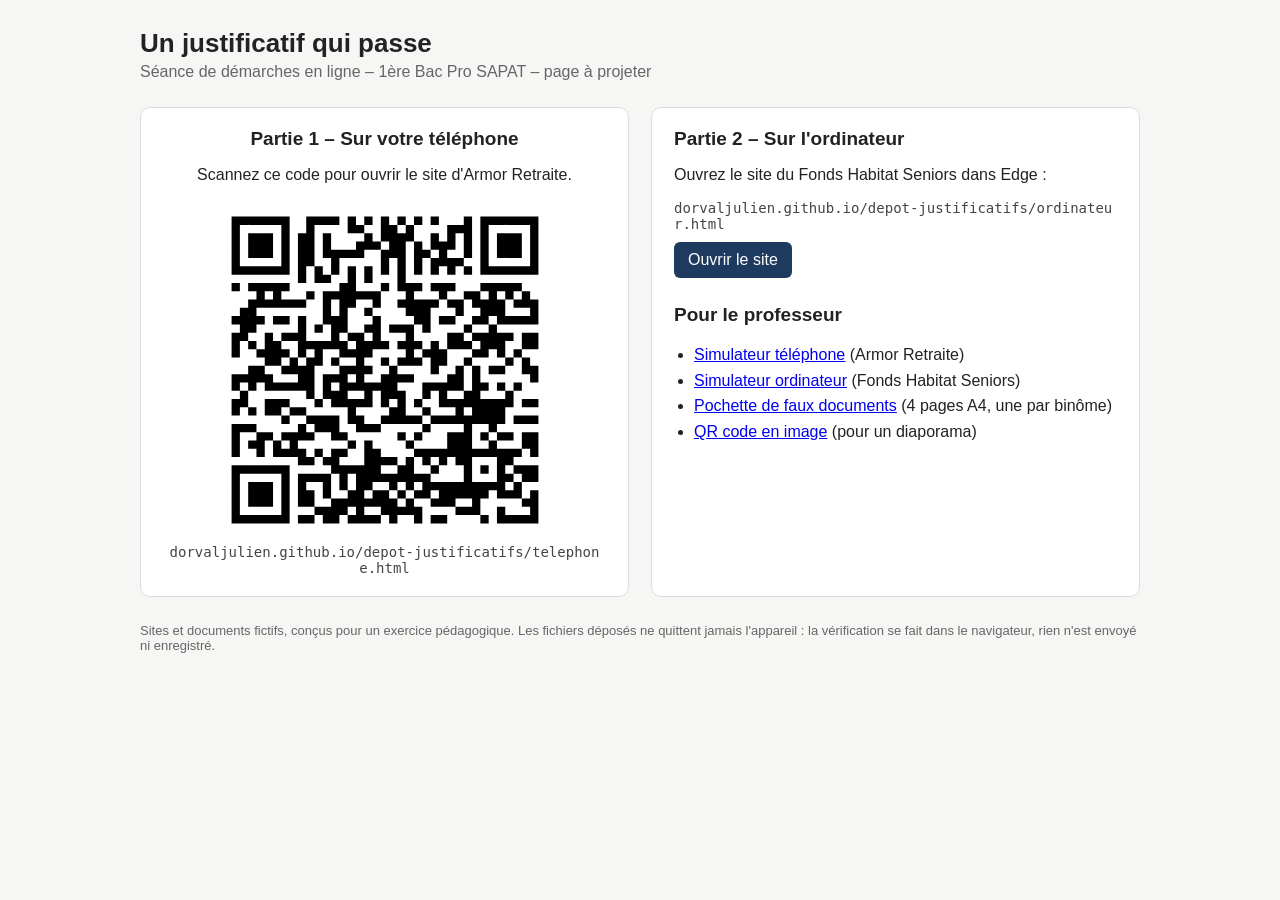
==== depot-justificatifs/index.html @ ace06927 "Ajoute les simulateurs de dépôt de justificatifs (1ère SAPAT) Séance « Un justificatif qui passe » d" ====
<!DOCTYPE html>
<html lang="fr">
<head>
<meta charset="utf-8">
<meta name="viewport" content="width=device-width, initial-scale=1">
<meta name="robots" content="noindex, nofollow">
<title>Un justificatif qui passe – page professeur</title>
<style>
  body { margin: 0; font-family: "Segoe UI", Roboto, Arial, sans-serif; color: #222; background: #f6f6f4; }
  main { max-width: 1000px; margin: 0 auto; padding: 28px 24px 40px; }
  h1 { margin: 0 0 4px; font-size: 26px; }
  .sous { color: #666; margin-bottom: 26px; }
  .grille { display: grid; grid-template-columns: 1fr 1fr; gap: 22px; }
  .bloc { background: #fff; border: 1px solid #ddd; border-radius: 10px; padding: 20px 22px; }
  .bloc h2 { margin: 0 0 8px; font-size: 19px; }
  .qr { text-align: center; }
  .qr img { width: 100%; max-width: 340px; }
  .url { font-family: Consolas, monospace; font-size: 14px; word-break: break-all; color: #444; }
  a.bouton { display: inline-block; margin-top: 10px; padding: 9px 14px; background: #1f3a5f; color: #fff; text-decoration: none; border-radius: 6px; }
  ul { padding-left: 20px; line-height: 1.6; }
  .note { font-size: 13px; color: #666; margin-top: 26px; }
  @media (max-width: 760px) { .grille { grid-template-columns: 1fr; } }
</style>
</head>
<body>
<main>
  <h1>Un justificatif qui passe</h1>
  <div class="sous">Séance de démarches en ligne – 1ère Bac Pro SAPAT – page à projeter</div>

  <div class="grille">
    <div class="bloc qr">
      <h2>Partie 1 – Sur votre téléphone</h2>
      <p>Scannez ce code pour ouvrir le site d'Armor Retraite.</p>
      <img src="qr-telephone.svg" alt="QR code vers le simulateur téléphone">
      <div class="url">dorvaljulien.github.io/depot-justificatifs/telephone.html</div>
    </div>
    <div class="bloc">
      <h2>Partie 2 – Sur l'ordinateur</h2>
      <p>Ouvrez le site du Fonds Habitat Seniors dans Edge :</p>
      <div class="url">dorvaljulien.github.io/depot-justificatifs/ordinateur.html</div>
      <a class="bouton" href="ordinateur.html">Ouvrir le site</a>

      <h2 style="margin-top:26px">Pour le professeur</h2>
      <ul>
        <li><a href="telephone.html">Simulateur téléphone</a> (Armor Retraite)</li>
        <li><a href="ordinateur.html">Simulateur ordinateur</a> (Fonds Habitat Seniors)</li>
        <li><a href="pochette_LeGoff_SPECIMEN.pdf">Pochette de faux documents</a> (4 pages A4, une par binôme)</li>
        <li><a href="qr-telephone.png">QR code en image</a> (pour un diaporama)</li>
      </ul>
    </div>
  </div>

  <p class="note">Sites et documents fictifs, conçus pour un exercice pédagogique. Les fichiers déposés ne quittent jamais
  l'appareil : la vérification se fait dans le navigateur, rien n'est envoyé ni enregistré.</p>
</main>
</body>
</html>
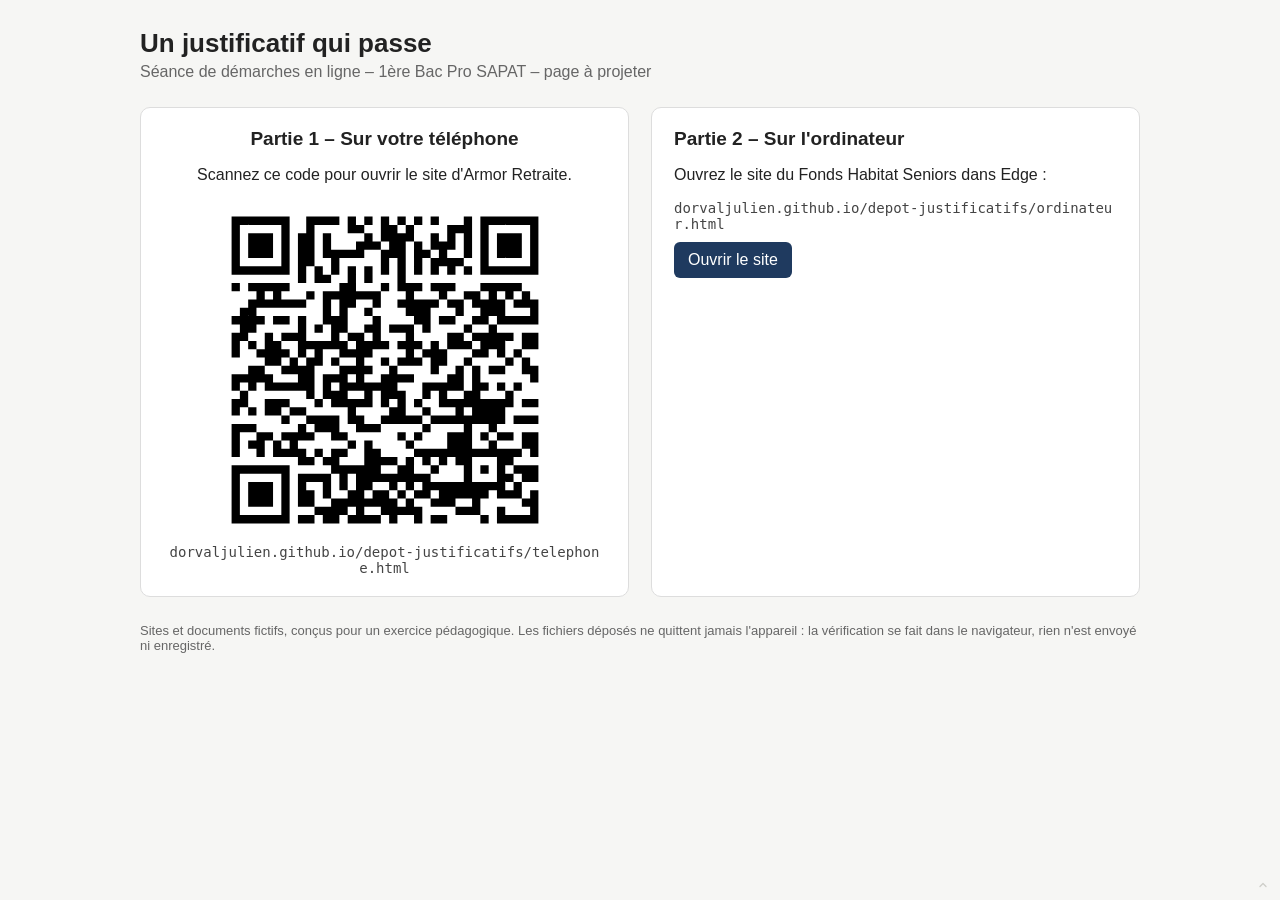
==== commit c6e9fa8e: "Cache les liens professeur derrière une flèche discrète ; corrige le message MAJUSCULES du site ordi" ====
--- a/depot-justificatifs/index.html
+++ b/depot-justificatifs/index.html
@@ -19,6 +19,15 @@
   a.bouton { display: inline-block; margin-top: 10px; padding: 9px 14px; background: #1f3a5f; color: #fff; text-decoration: none; border-radius: 6px; }
   ul { padding-left: 20px; line-height: 1.6; }
   .note { font-size: 13px; color: #666; margin-top: 26px; }
+  /* Liens professeur : petite flèche terne dans le coin, qui déroule le panneau */
+  .prof { position: fixed; right: 8px; bottom: 6px; font-size: 14px; }
+  .prof summary { list-style: none; cursor: pointer; width: 18px; height: 18px; display: flex; align-items: center; justify-content: center; }
+  .prof summary::-webkit-details-marker { display: none; }
+  .prof summary svg { transition: transform .15s; }
+  .prof[open] summary svg { transform: rotate(180deg); }
+  .prof .panneau { position: absolute; right: 0; bottom: 22px; background: #fff; border: 1px solid #ddd; border-radius: 8px;
+                   padding: 6px 16px; box-shadow: 0 4px 14px rgba(0,0,0,.12); white-space: nowrap; }
+  .prof ul { margin: 6px 0; }
   @media (max-width: 760px) { .grille { grid-template-columns: 1fr; } }
 </style>
 </head>
@@ -39,19 +48,21 @@
       <p>Ouvrez le site du Fonds Habitat Seniors dans Edge :</p>
       <div class="url">dorvaljulien.github.io/depot-justificatifs/ordinateur.html</div>
       <a class="bouton" href="ordinateur.html">Ouvrir le site</a>
-
-      <h2 style="margin-top:26px">Pour le professeur</h2>
-      <ul>
-        <li><a href="telephone.html">Simulateur téléphone</a> (Armor Retraite)</li>
-        <li><a href="ordinateur.html">Simulateur ordinateur</a> (Fonds Habitat Seniors)</li>
-        <li><a href="pochette_LeGoff_SPECIMEN.pdf">Pochette de faux documents</a> (4 pages A4, une par binôme)</li>
-        <li><a href="qr-telephone.png">QR code en image</a> (pour un diaporama)</li>
-      </ul>
     </div>
   </div>
 
   <p class="note">Sites et documents fictifs, conçus pour un exercice pédagogique. Les fichiers déposés ne quittent jamais
   l'appareil : la vérification se fait dans le navigateur, rien n'est envoyé ni enregistré.</p>
 </main>
+
+<details class="prof">
+  <summary title="Ressources"><svg width="10" height="10" viewBox="0 0 10 10" aria-hidden="true"><path d="M2 6.5 5 3.5l3 3" stroke="#cfcfca" stroke-width="1.4" fill="none" stroke-linecap="round" stroke-linejoin="round"/></svg></summary>
+  <div class="panneau"><ul>
+    <li><a href="telephone.html">Simulateur téléphone</a> (Armor Retraite)</li>
+    <li><a href="ordinateur.html">Simulateur ordinateur</a> (Fonds Habitat Seniors)</li>
+    <li><a href="pochette_LeGoff_SPECIMEN.pdf">Pochette de faux documents</a> (4 pages A4, une par binôme)</li>
+    <li><a href="qr-telephone.png">QR code en image</a> (pour un diaporama)</li>
+  </ul></div>
+</details>
 </body>
 </html>
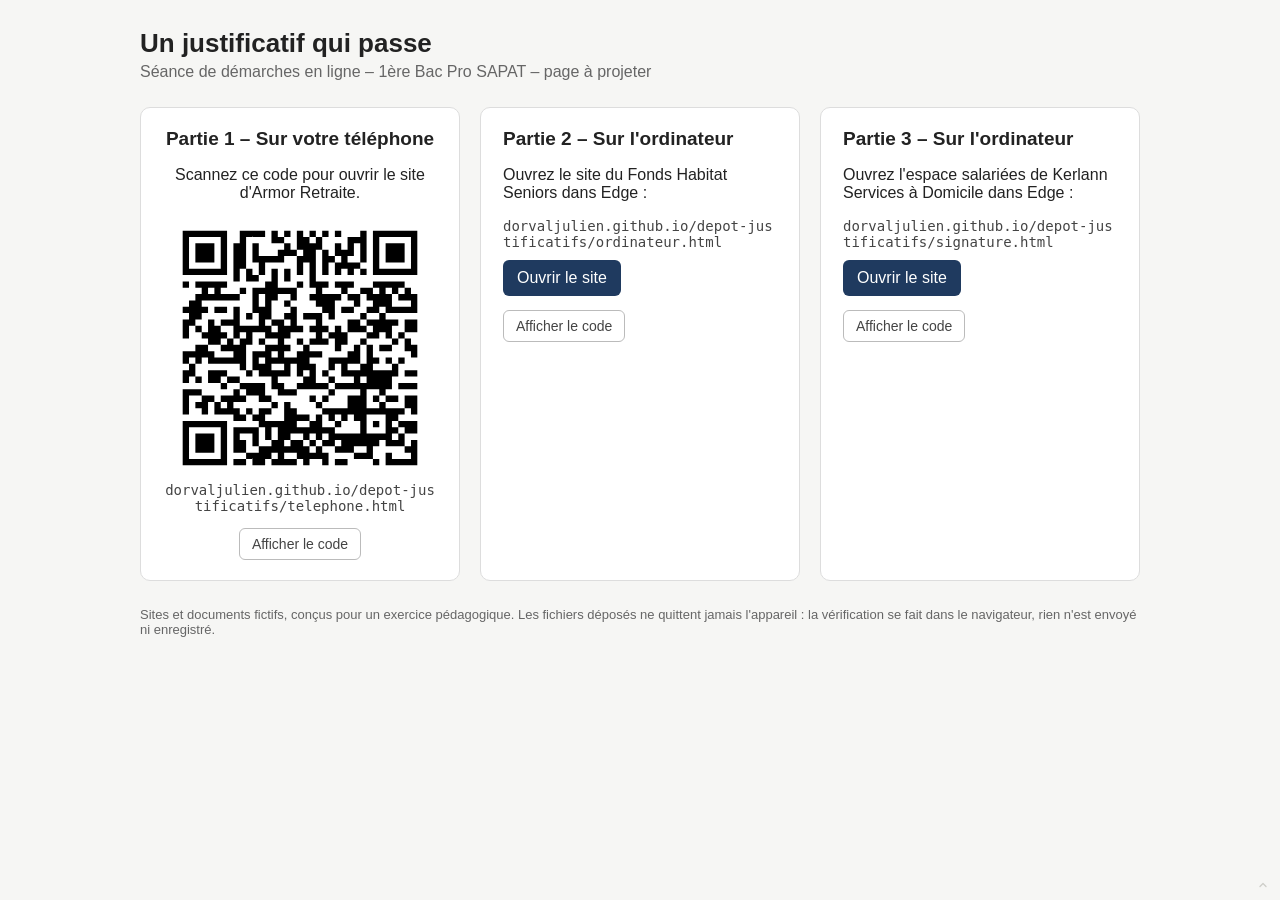
==== commit af4d01b7: "Ajoute la partie 3 (signer et renvoyer l'engagement) et des codes d'accès - signature.html : espace " ====
--- a/depot-justificatifs/index.html
+++ b/depot-justificatifs/index.html
@@ -10,11 +10,14 @@
   main { max-width: 1000px; margin: 0 auto; padding: 28px 24px 40px; }
   h1 { margin: 0 0 4px; font-size: 26px; }
   .sous { color: #666; margin-bottom: 26px; }
-  .grille { display: grid; grid-template-columns: 1fr 1fr; gap: 22px; }
+  .grille { display: grid; grid-template-columns: 1fr 1fr 1fr; gap: 20px; }
   .bloc { background: #fff; border: 1px solid #ddd; border-radius: 10px; padding: 20px 22px; }
   .bloc h2 { margin: 0 0 8px; font-size: 19px; }
   .qr { text-align: center; }
-  .qr img { width: 100%; max-width: 340px; }
+  .qr img { width: 100%; max-width: 260px; }
+  .code { margin-top: 14px; }
+  .code button { padding: 7px 12px; border: 1px solid #bbb; background: #fff; border-radius: 6px; cursor: pointer; font-size: 14px; color: #444; }
+  .code .valeur { font-size: 46px; font-weight: 700; letter-spacing: 8px; color: #1f3a5f; font-family: Consolas, monospace; }
   .url { font-family: Consolas, monospace; font-size: 14px; word-break: break-all; color: #444; }
   a.bouton { display: inline-block; margin-top: 10px; padding: 9px 14px; background: #1f3a5f; color: #fff; text-decoration: none; border-radius: 6px; }
   ul { padding-left: 20px; line-height: 1.6; }
@@ -28,7 +31,7 @@
   .prof .panneau { position: absolute; right: 0; bottom: 22px; background: #fff; border: 1px solid #ddd; border-radius: 8px;
                    padding: 6px 16px; box-shadow: 0 4px 14px rgba(0,0,0,.12); white-space: nowrap; }
   .prof ul { margin: 6px 0; }
-  @media (max-width: 760px) { .grille { grid-template-columns: 1fr; } }
+  @media (max-width: 900px) { .grille { grid-template-columns: 1fr; } }
 </style>
 </head>
 <body>
@@ -42,12 +45,21 @@
       <p>Scannez ce code pour ouvrir le site d'Armor Retraite.</p>
       <img src="qr-telephone.svg" alt="QR code vers le simulateur téléphone">
       <div class="url">dorvaljulien.github.io/depot-justificatifs/telephone.html</div>
+      <div class="code" data-code="274"><button>Afficher le code</button></div>
     </div>
     <div class="bloc">
       <h2>Partie 2 – Sur l'ordinateur</h2>
       <p>Ouvrez le site du Fonds Habitat Seniors dans Edge :</p>
       <div class="url">dorvaljulien.github.io/depot-justificatifs/ordinateur.html</div>
       <a class="bouton" href="ordinateur.html">Ouvrir le site</a>
+      <div class="code" data-code="519"><button>Afficher le code</button></div>
+    </div>
+    <div class="bloc">
+      <h2>Partie 3 – Sur l'ordinateur</h2>
+      <p>Ouvrez l'espace salariées de Kerlann Services à Domicile dans Edge :</p>
+      <div class="url">dorvaljulien.github.io/depot-justificatifs/signature.html</div>
+      <a class="bouton" href="signature.html">Ouvrir le site</a>
+      <div class="code" data-code="836"><button>Afficher le code</button></div>
     </div>
   </div>
 
@@ -60,9 +72,17 @@
   <div class="panneau"><ul>
     <li><a href="telephone.html">Simulateur téléphone</a> (Armor Retraite)</li>
     <li><a href="ordinateur.html">Simulateur ordinateur</a> (Fonds Habitat Seniors)</li>
+    <li><a href="signature.html">Simulateur signature</a> (Kerlann Services à Domicile)</li>
+    <li><a href="engagement_confidentialite_SPECIMEN.pdf">Engagement de confidentialité</a> (PDF à signer, partie 3)</li>
     <li><a href="pochette_LeGoff_SPECIMEN.pdf">Pochette de faux documents</a> (4 pages A4, une par binôme)</li>
     <li><a href="qr-telephone.png">QR code en image</a> (pour un diaporama)</li>
   </ul></div>
 </details>
+<script>
+  // « Afficher le code » : le professeur révèle le code de chaque partie au moment de la lancer
+  document.querySelectorAll('.code').forEach(c => {
+    c.querySelector('button').onclick = () => { c.innerHTML = '<div>Code</div><div class="valeur">' + c.dataset.code + '</div>'; };
+  });
+</script>
 </body>
 </html>
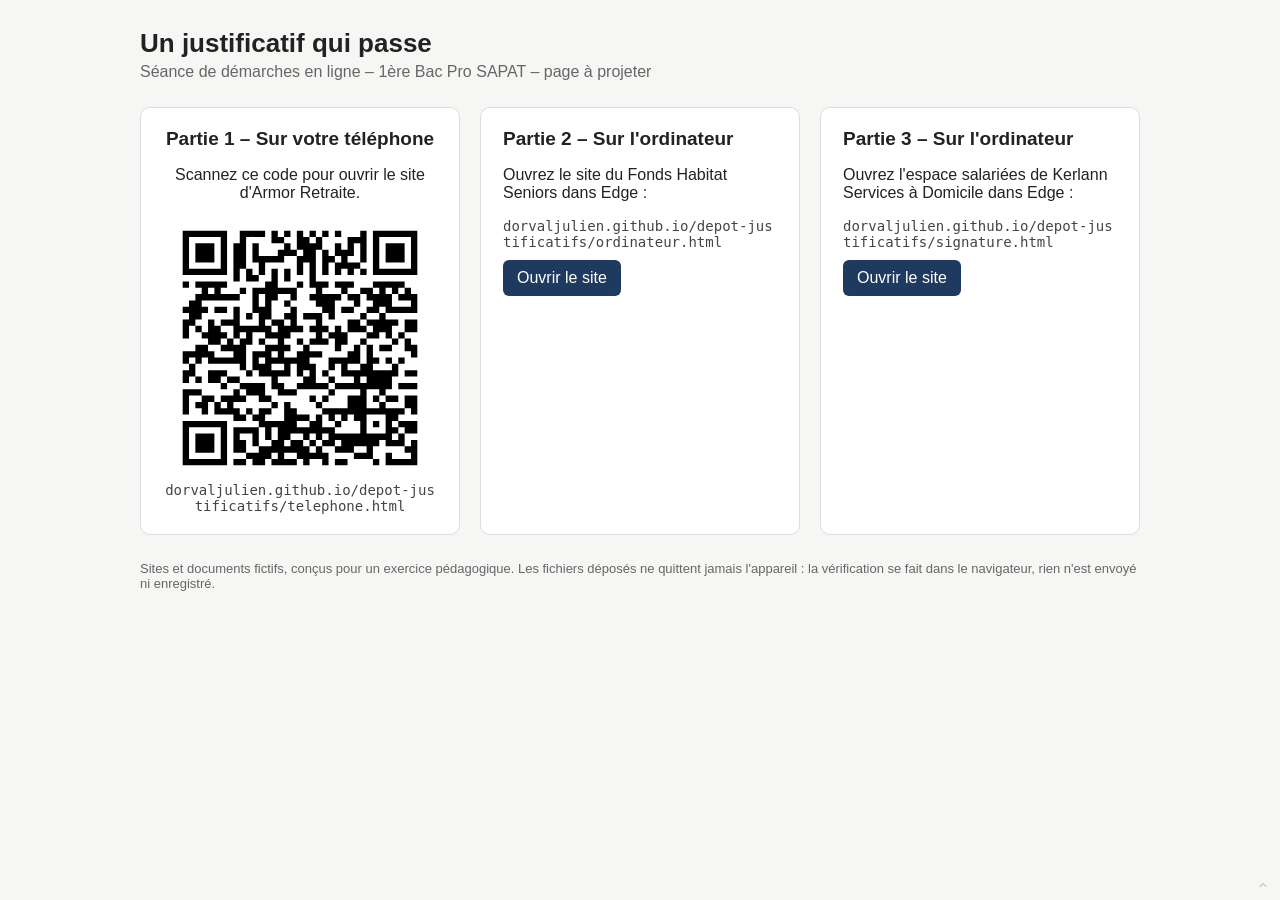
==== commit 6a494642: "Codes d'accès : partie 1 libre, parties 2 et 3 connues du seul professeur - La partie 1 s'ouvre sans" ====
--- a/depot-justificatifs/index.html
+++ b/depot-justificatifs/index.html
@@ -15,9 +15,6 @@
   .bloc h2 { margin: 0 0 8px; font-size: 19px; }
   .qr { text-align: center; }
   .qr img { width: 100%; max-width: 260px; }
-  .code { margin-top: 14px; }
-  .code button { padding: 7px 12px; border: 1px solid #bbb; background: #fff; border-radius: 6px; cursor: pointer; font-size: 14px; color: #444; }
-  .code .valeur { font-size: 46px; font-weight: 700; letter-spacing: 8px; color: #1f3a5f; font-family: Consolas, monospace; }
   .url { font-family: Consolas, monospace; font-size: 14px; word-break: break-all; color: #444; }
   a.bouton { display: inline-block; margin-top: 10px; padding: 9px 14px; background: #1f3a5f; color: #fff; text-decoration: none; border-radius: 6px; }
   ul { padding-left: 20px; line-height: 1.6; }
@@ -45,21 +42,18 @@
       <p>Scannez ce code pour ouvrir le site d'Armor Retraite.</p>
       <img src="qr-telephone.svg" alt="QR code vers le simulateur téléphone">
       <div class="url">dorvaljulien.github.io/depot-justificatifs/telephone.html</div>
-      <div class="code" data-code="274"><button>Afficher le code</button></div>
     </div>
     <div class="bloc">
       <h2>Partie 2 – Sur l'ordinateur</h2>
       <p>Ouvrez le site du Fonds Habitat Seniors dans Edge :</p>
       <div class="url">dorvaljulien.github.io/depot-justificatifs/ordinateur.html</div>
       <a class="bouton" href="ordinateur.html">Ouvrir le site</a>
-      <div class="code" data-code="519"><button>Afficher le code</button></div>
     </div>
     <div class="bloc">
       <h2>Partie 3 – Sur l'ordinateur</h2>
       <p>Ouvrez l'espace salariées de Kerlann Services à Domicile dans Edge :</p>
       <div class="url">dorvaljulien.github.io/depot-justificatifs/signature.html</div>
       <a class="bouton" href="signature.html">Ouvrir le site</a>
-      <div class="code" data-code="836"><button>Afficher le code</button></div>
     </div>
   </div>
 
@@ -78,11 +72,5 @@
     <li><a href="qr-telephone.png">QR code en image</a> (pour un diaporama)</li>
   </ul></div>
 </details>
-<script>
-  // « Afficher le code » : le professeur révèle le code de chaque partie au moment de la lancer
-  document.querySelectorAll('.code').forEach(c => {
-    c.querySelector('button').onclick = () => { c.innerHTML = '<div>Code</div><div class="valeur">' + c.dataset.code + '</div>'; };
-  });
-</script>
 </body>
 </html>
